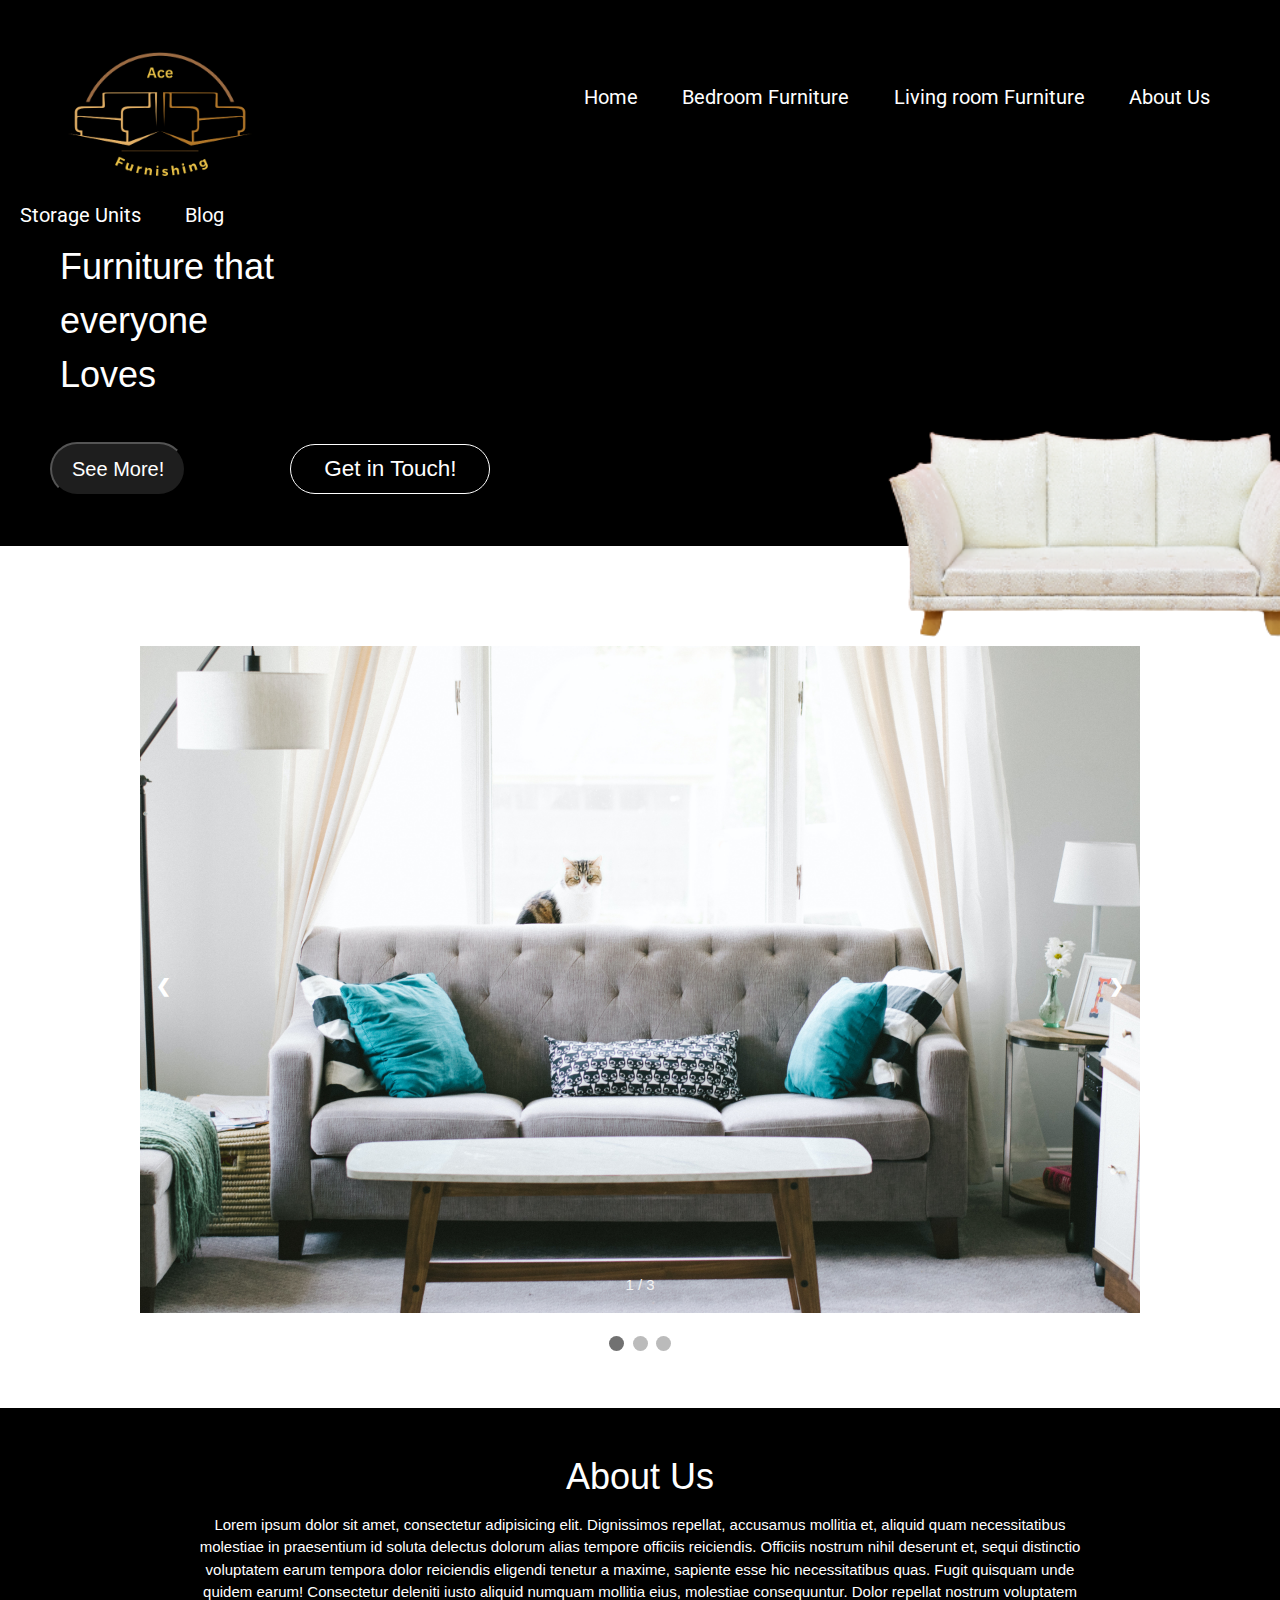
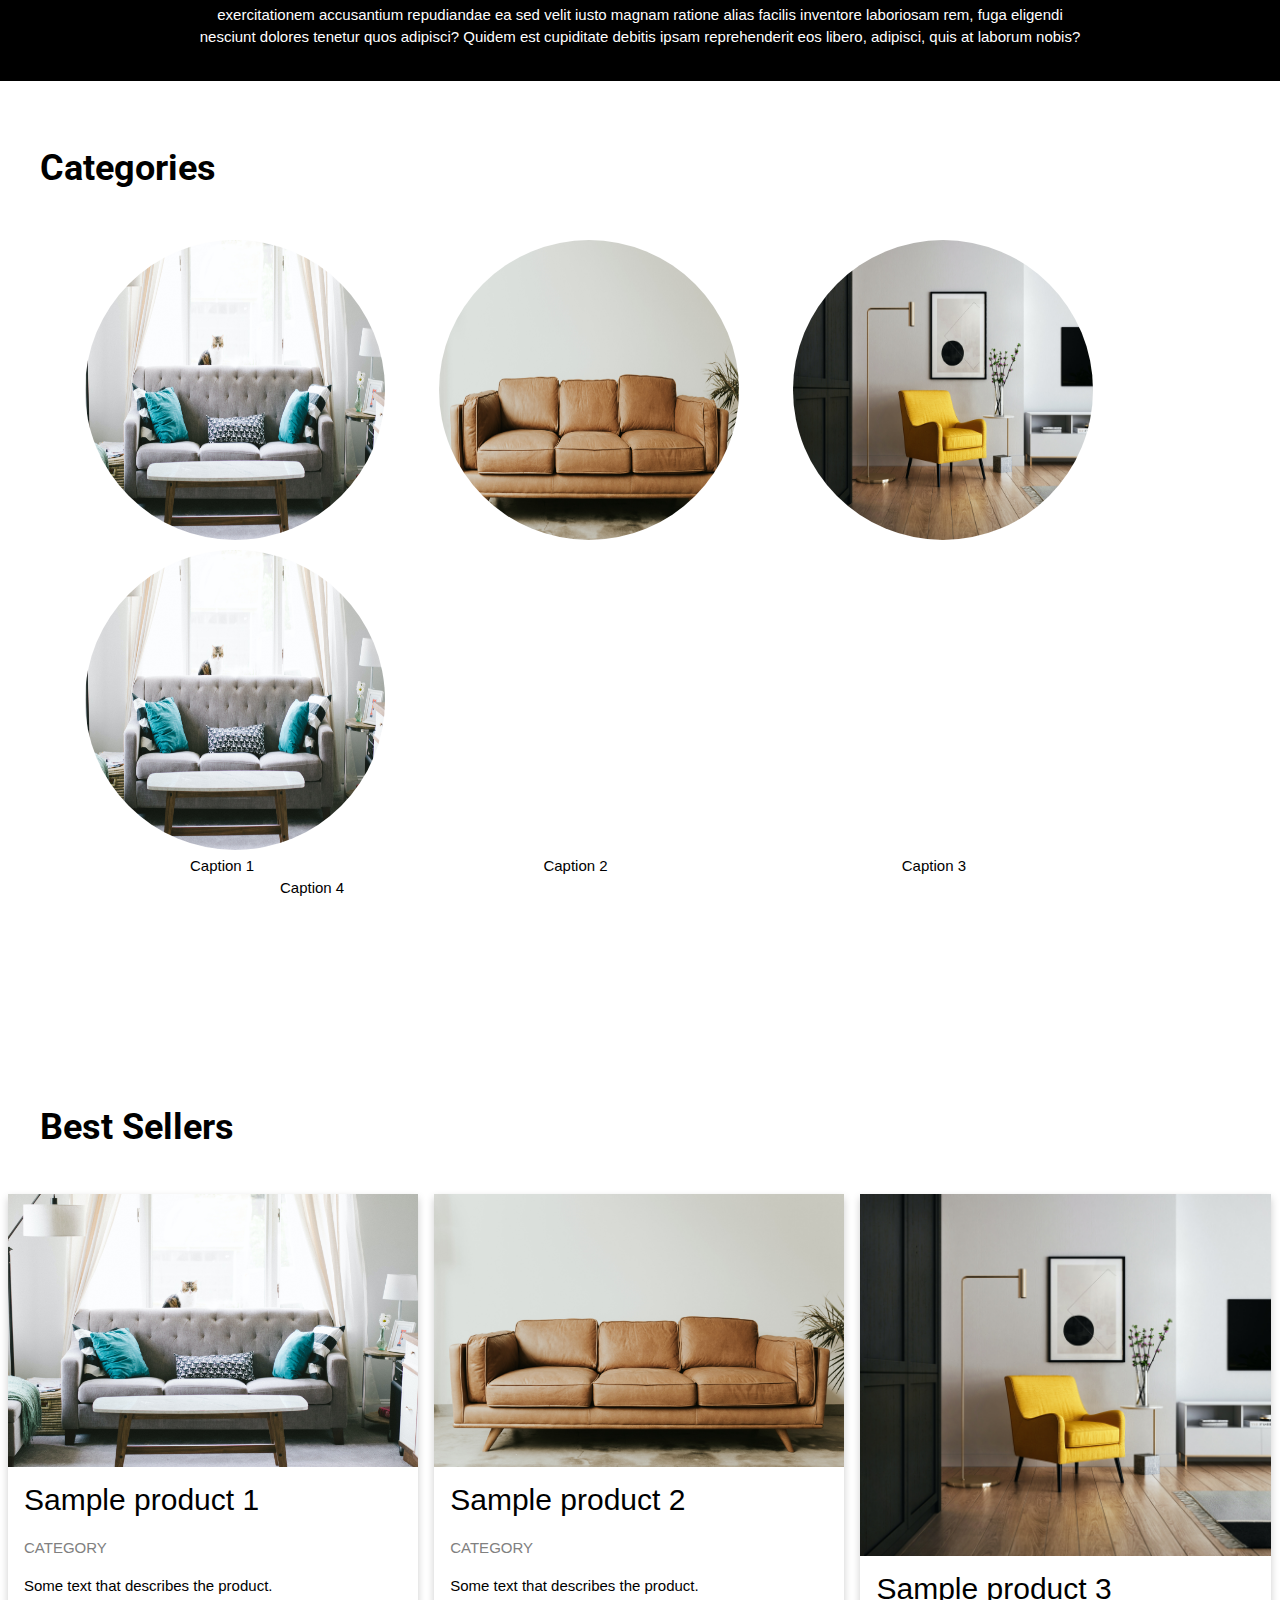
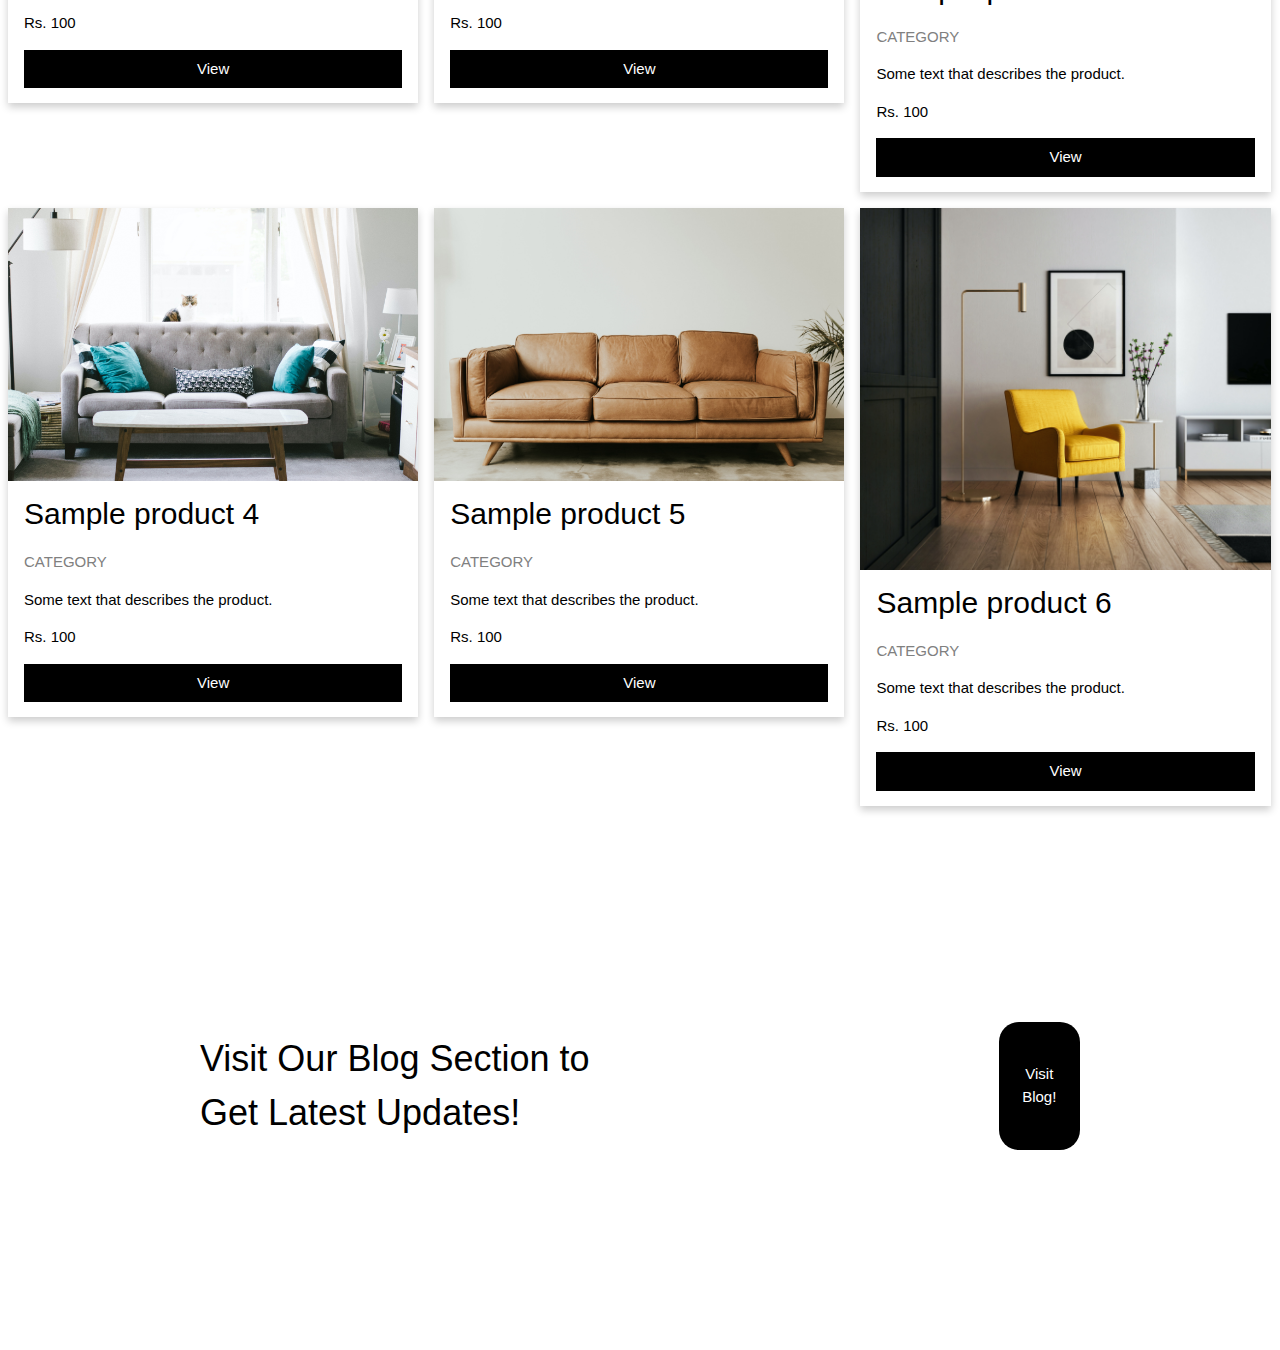
==== index.html @ b602edd5 "fc" ====
<!DOCTYPE html>
<html lang="en">

<head>
    <meta charset="UTF-8">
    <meta http-equiv="X-UA-Compatible" content="IE=edge">
    <meta name="viewport" content="width=device-width, initial-scale=1.0">
    <title>Ace Furnishings</title>
    <link rel="stylesheet" href="./CSS/w3.css">
    <link rel="stylesheet" href="./CSS/style.css">
</head>

<body>
    <!-- Header Section -->
    <div class="header">
        <img src="IMG/sofa2.png" alt="sofa" class="sofa" width="1000px">
        <div class="navigation">
            <span class="logo-container">
                <img src="IMG/logo.png" width="200px"></img>
            </span>
            <div class="navLinks" style="display: inline;">
                <span class="nav-link l1"><a href="index.html">Home</a></span>
                <span class="nav-link l2"><a href="PAGES/bedroom.html">Bedroom Furniture</a></span>
                <span class="nav-link l3"><a href="PAGES/livingRoom.html">Living room Furniture</a></span>
                <span class="nav-link l4"><a href="PAGES/aboutus.html">About Us</a></span>
                <span class="nav-link l5"><a href="PAGES/storageunits.html">Storage Units</a></span>
                <span class="nav-link l6"><a href="PAGES/blog.html">Blog</a></span>
            </div>
        </div>
        <h1 class="heading">Furniture that<br> everyone<br> Loves</h1>
        <button class="header-btn btn1">See More!</button>
        <button class="header-btn btn2">Get in Touch!</button>
    </div>


    <div class="slideshow-container">

        <div class="mySlides fade">
            <!-- <div class="numbertext">1 / 3</div> -->
            <img src="IMG/CAROUSEL/1.jpg" style="width:100%">
            <div class="text">1 / 3</div>
        </div>

        <div class="mySlides fade">
            <!-- <div class="numbertext">2 / 3</div> -->
            <img src="IMG/CAROUSEL/2.jpg" style="width:100%">
            <div class="text">2 / 3</div>
        </div>

        <div class="mySlides fade">
            <!-- <div class="numbertext">3 / 3</div> -->
            <img src="IMG/CAROUSEL/3.jpg" style="width:100%">
            <div class="text">3 / 3</div>
        </div>

        <a class="prev" onclick="plusSlides(-1)">❮</a>
        <a class="next" onclick="plusSlides(1)">❯</a>

    </div>
    <br>

    <div style="text-align:center">
        <span class="dot" onclick="currentSlide(1)"></span>
        <span class="dot" onclick="currentSlide(2)"></span>
        <span class="dot" onclick="currentSlide(3)"></span>
    </div>



    <!-- About -->
    <div class="aboutSection">
        <div id="about" class="w3-container w3-padding-32">
            <h1 class="w3-center">About Us</h1>
            <p class="aboutus">Lorem ipsum dolor sit amet, consectetur adipisicing elit. Dignissimos repellat, accusamus
                mollitia et,
                aliquid quam necessitatibus molestiae in praesentium id soluta delectus dolorum alias tempore officiis
                reiciendis. Officiis nostrum nihil deserunt et, sequi distinctio voluptatem earum tempora dolor
                reiciendis
                eligendi tenetur a maxime, sapiente esse hic necessitatibus quas. Fugit quisquam unde quidem earum!
                Consectetur deleniti iusto aliquid numquam mollitia eius, molestiae consequuntur. Dolor repellat nostrum
                voluptatem exercitationem accusantium repudiandae ea sed velit iusto magnam ratione alias facilis
                inventore
                laboriosam rem, fuga eligendi nesciunt dolores tenetur quos adipisci? Quidem est cupiditate debitis
                ipsam
                reprehenderit eos libero, adipisci, quis at laborum nobis?</p>
        </div>
    </div>


    <!-- Categories -->
    <div class="categories">
        <h1 class="CategoryHeading"><strong>Categories</strong></h1>
        <div class="category-images">
            <img class="category-img" src="IMG/CATEGORY/1.jpg" width="200px">
            <img class="category-img" src="IMG/CATEGORY/2.jpg" width="200px">
            <img class="category-img" src="IMG/CATEGORY/3.jpg" width="200px">
            <img class="category-img" src="IMG/CATEGORY/1.jpg" width="200px">
        </div>
        <span class="category-captions">
            <p class="category-caption cc1">Caption 1</p>
            <p class="category-caption cc2">Caption 2</p>
            <p class="category-caption cc3">Caption 3</p>
            <p class="category-caption cc4">Caption 4</p>
        </span>
    </div>



    <!-- BEST SELLERS -->
    <div class="bestSellers">
        <h1 class="bestSellersHeading"><strong>Best Sellers</strong></h1>
        <!-- Row 1 -->
        <div class="row">
            <div class="column">
                <div class="card">
                    <img src="/IMG/BESTSELLERS/1.jpg" alt="Jane" style="width:100%">
                    <div class="container">
                        <h2>Sample product 1</h2>
                        <p class="title">CATEGORY</p>
                        <p>Some text that describes the product.</p>
                        <p>Rs. 100</p>
                        <p><button class="button">View</button></p>
                    </div>
                </div>
            </div>

            <div class="column">
                <div class="card">
                    <img src="/IMG/BESTSELLERS/2.jpg" alt="Mike" style="width:100%">
                    <div class="container">
                        <h2>Sample product 2</h2>
                        <p class="title">CATEGORY</p>
                        <p>Some text that describes the product.</p>
                        <p>Rs. 100</p>
                        <p><button class="button">View</button></p>
                    </div>
                </div>
            </div>

            <div class="column">
                <div class="card">
                    <img src="/IMG/BESTSELLERS/3.jpg" alt="John" style="width:100%">
                    <div class="container">
                        <h2>Sample product 3</h2>
                        <p class="title">CATEGORY</p>
                        <p>Some text that describes the product.</p>
                        <p>Rs. 100</p>
                        <p><button class="button">View</button></p>
                    </div>
                </div>
            </div>
        </div>

        <!-- Row 2 -->
        <div class="row">
            <div class="column">
                <div class="card">
                    <img src="/IMG/BESTSELLERS/1.jpg" alt="Jane" style="width:100%">
                    <div class="container">
                        <h2>Sample product 4</h2>
                        <p class="title">CATEGORY</p>
                        <p>Some text that describes the product.</p>
                        <p>Rs. 100</p>
                        <p><button class="button">View</button></p>
                    </div>
                </div>
            </div>

            <div class="column">
                <div class="card">
                    <img src="/IMG/BESTSELLERS/2.jpg" alt="Mike" style="width:100%">
                    <div class="container">
                        <h2>Sample product 5</h2>
                        <p class="title">CATEGORY</p>
                        <p>Some text that describes the product.</p>
                        <p>Rs. 100</p>
                        <p><button class="button">View</button></p>
                    </div>
                </div>
            </div>

            <div class="column">
                <div class="card">
                    <img src="/IMG/BESTSELLERS/3.jpg" alt="John" style="width:100%">
                    <div class="container">
                        <h2>Sample product 6</h2>
                        <p class="title">CATEGORY</p>
                        <p>Some text that describes the product.</p>
                        <p>Rs. 100</p>
                        <p><button class="button">View</button></p>
                    </div>
                </div>
            </div>
        </div>
    </div>


    <!-- Blog Link -->
    <div class="blogLinkSection">
        <h1>Visit Our Blog Section to Get Latest Updates!</h1>
        <button class="visitBlogBtn">Visit Blog!</button>
    </div>



    <script src="app.js"></script>
</body>

</html>
---- CSS/style.css ----
@import url('https://fonts.googleapis.com/css2?family=Roboto:wght@300;500&display=swap');

.header {
    background-color: black;
}

.navigation {
    color: white;

}

a {
    text-decoration: none;
}

.nav-link {
    font-size: 20px;
    font-family: 'Roboto', sans-serif;
    margin: 20px;
    cursor: pointer;
}

.l1:hover,
.l2:hover,
.l3:hover,
.l4:hover,
.l5:hover,
.l6:hover {
    color: rgba(227, 252, 1, 0.8)
}

.navLinks {
    margin-left: 300px;
}

.logo-container {
    margin-left: 60px;
}

.heading {
    color: white;
    margin-left: 60px;
    width: 500px;
}

.header-btn {
    margin: 50px;
    margin-top: 30px;
}

.btn1 {
    border-radius: 50px;
    font-size: 20px;
    color: white;
    background-color: #1E1E1E;
    padding: 10px 20px;
}

.btn1:hover {
    border-radius: 50px;
    font-size: 20px;
    color: white;
    background-color: #a09c9c;
    padding: 10px 20px;
}

.btn2 {
    cursor: pointer;
    border: 1px solid white;
    border-radius: 50px;
    background-color: transparent;
    height: 50px;
    width: 200px;
    color: white;
    font-size: 1.5em;
    box-shadow: 0 6px 6px rgba(0, 0, 0, 0.6);
}

.btn2:hover {
    cursor: pointer;
    border: 1px solid black;
    border-radius: 50px;
    background-color: white;
    height: 50px;
    width: 200px;
    color: black;
    font-size: 1.5em;
    box-shadow: 0 6px 6px rgba(0, 0, 0, 0.6);
}

.sofa {
    position: absolute;
    left: 700px;
    bottom: 140px;
    width: 800px;
}


/* Slideshow */
* {
    box-sizing: border-box
}

body {
    font-family: Verdana, sans-serif;
    margin: 0
}

.mySlides {
    display: none
}

img {
    vertical-align: middle;
}

/* Slideshow container */
.slideshow-container {
    max-width: 1000px;
    position: relative;
    margin: auto;
    margin-top: 100px;
}

/* Next & previous buttons */
.prev,
.next {
    cursor: pointer;
    position: absolute;
    top: 50%;
    width: auto;
    padding: 16px;
    margin-top: -22px;
    color: white;
    font-weight: bold;
    font-size: 18px;
    transition: 0.6s ease;
    border-radius: 0 3px 3px 0;
    user-select: none;
}

/* Position the "next button" to the right */
.next {
    right: 0;
    border-radius: 3px 0 0 3px;
}

/* On hover, add a black background color with a little bit see-through */
.prev:hover,
.next:hover {
    background-color: rgba(0, 0, 0, 0.8);
}

/* Caption text */
.text {
    color: #f2f2f2;
    font-size: 15px;
    padding: 8px 12px;
    position: absolute;
    bottom: 8px;
    width: 100%;
    text-align: center;
}

/* Number text (1/3 etc) */
.numbertext {
    color: #f2f2f2;
    font-size: 12px;
    padding: 8px 12px;
    position: absolute;
    top: 0;
}

/* The dots/bullets/indicators */
.dot {
    cursor: pointer;
    height: 15px;
    width: 15px;
    margin: 0 2px;
    background-color: #bbb;
    border-radius: 50%;
    display: inline-block;
    transition: background-color 0.6s ease;
}

.active,
.dot:hover {
    background-color: #717171;
}

/* Fading animation */
.fade {
    animation-name: fade;
    animation-duration: 1.5s;
}

@keyframes fade {
    from {
        opacity: .4
    }

    to {
        opacity: 1
    }
}

/* On smaller screens, decrease text size */
@media only screen and (max-width: 300px) {

    .prev,
    .next,
    .text {
        font-size: 11px
    }
}

.aboutus {
    width: 900px;
    margin: 0 auto;
    text-align: center;
}

.aboutSection {
    margin-top: 50px;
    background-color: black;
    color: white;
}


/* Categories Sections */
.CategoryHeading {
    font-family: 'Roboto', sans-serif;
    font-weight: 500;
    color: black;
    margin: 40px;
    margin-top: 60px;
}

.category-images {
    margin: 0 auto;
    margin-left: 60px;
}

.category-img {
    border-radius: 50%;
    width: 300px;
    height: 300px;
    margin: 5px 25px;
}

.category-captions,
.category-caption {
    display: inline;
}

.category-caption {
    margin: 0 auto;
    margin-left: 190px;
}

.cc2 {
    margin-left: 285px;
}

.cc3 {
    margin-left: 290px;
}

.cc4 {
    margin-left: 280px;
}



/* BEST SELLERS */
.column {
    float: left;
    width: 33.3%;
    margin-bottom: 16px;
    padding: 0 8px;
}

.card {
    box-shadow: 0 4px 8px 0 rgba(0, 0, 0, 0.2);
}

.container {
    padding: 0 16px;
}

.container::after,
.row::after {
    content: "";
    clear: both;
    display: table;
}

.title {
    color: grey;
}

.button {
    border: none;
    outline: 0;
    display: inline-block;
    padding: 8px;
    color: white;
    background-color: #000;
    text-align: center;
    cursor: pointer;
    width: 100%;
}

.button:hover {
    background-color: #555;
}

.bestSellersHeading {
    font-family: 'Roboto', sans-serif;
    font-weight: 500;
    color: black;
    margin: 40px;
    margin-top: 60px;
}

.bestSellers {
    margin-top: 200px;
}


/* Blog Link Section */
.blogLinkSection {
    margin: 200px 200px;
    display: flex;
    flex-direction: row;
    color: black;
    gap: 350px;
}

.visitBlogBtn {
    background-color: black;
    color: white;
    padding: 0 20px;
    border-radius: 20px;
    border: none;
    cursor: pointer;
}

.visitBlogBtn:hover {
    background-color: #575757;
}
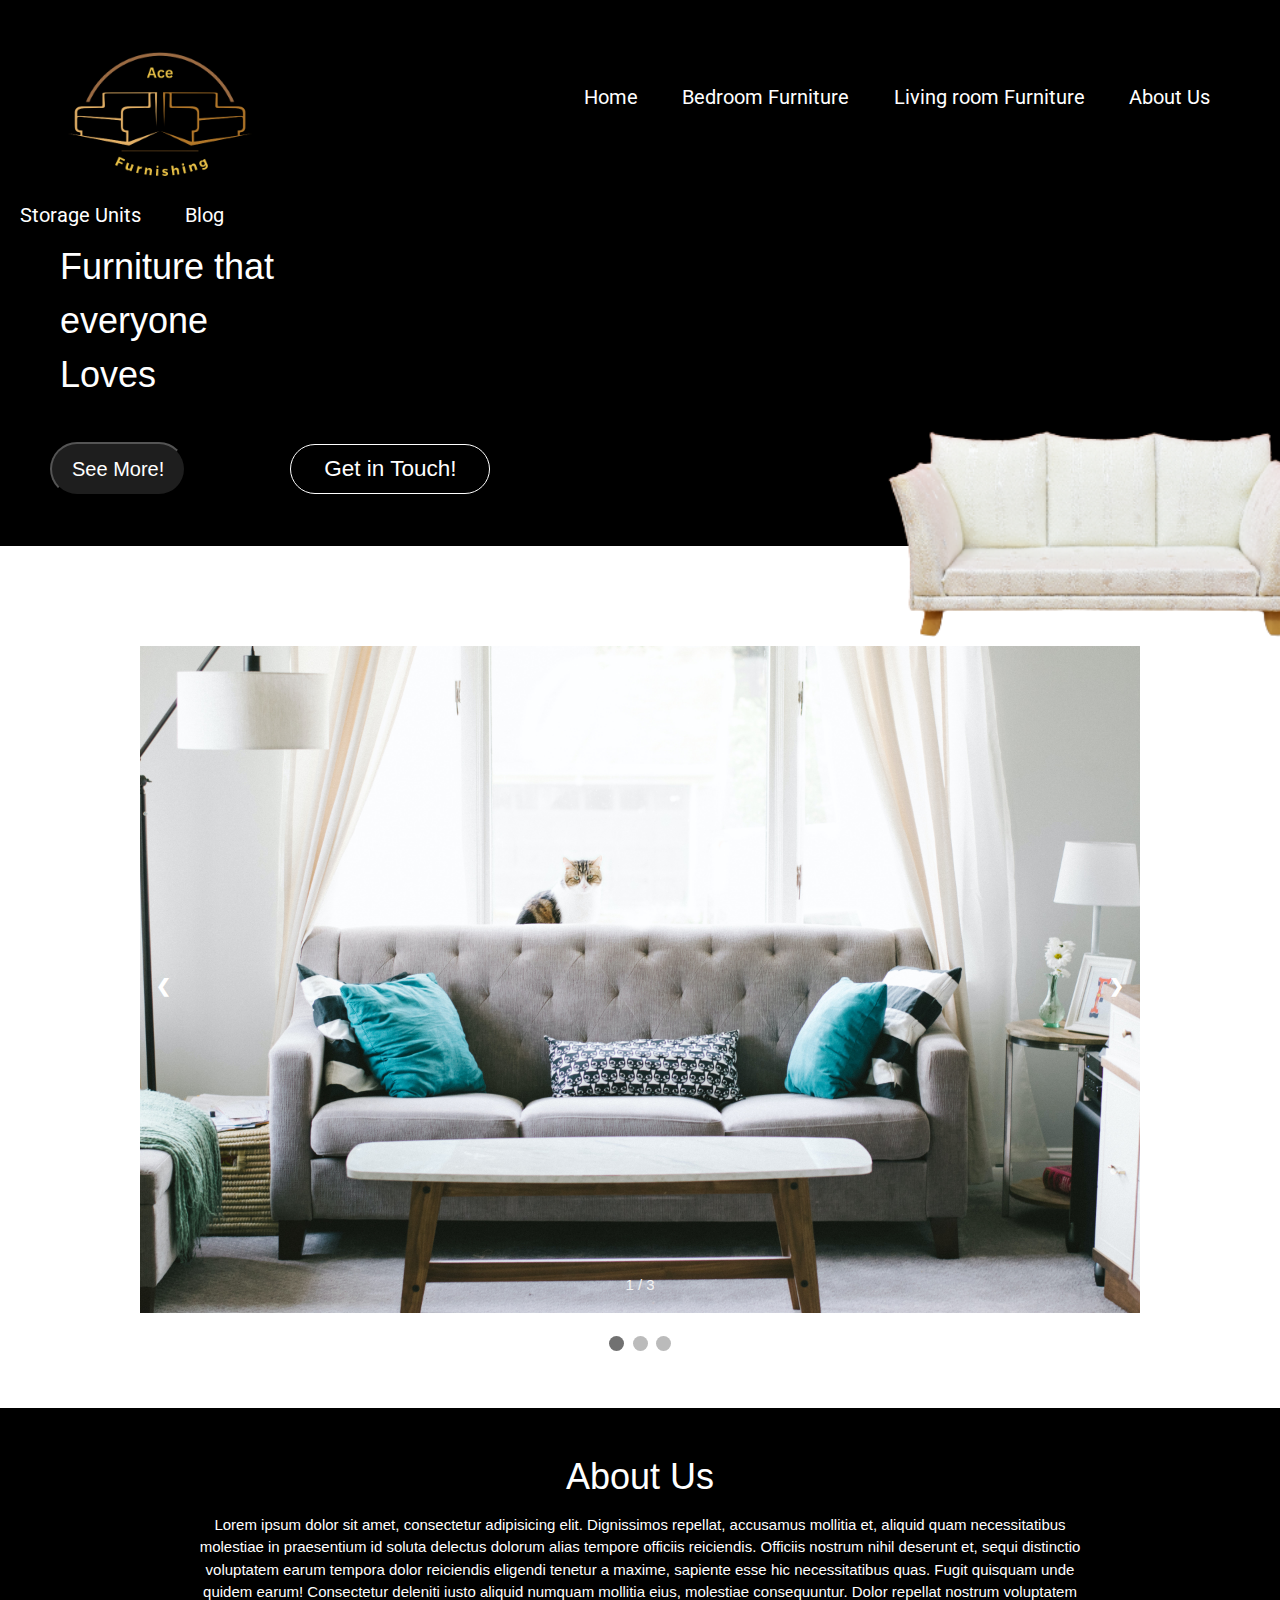
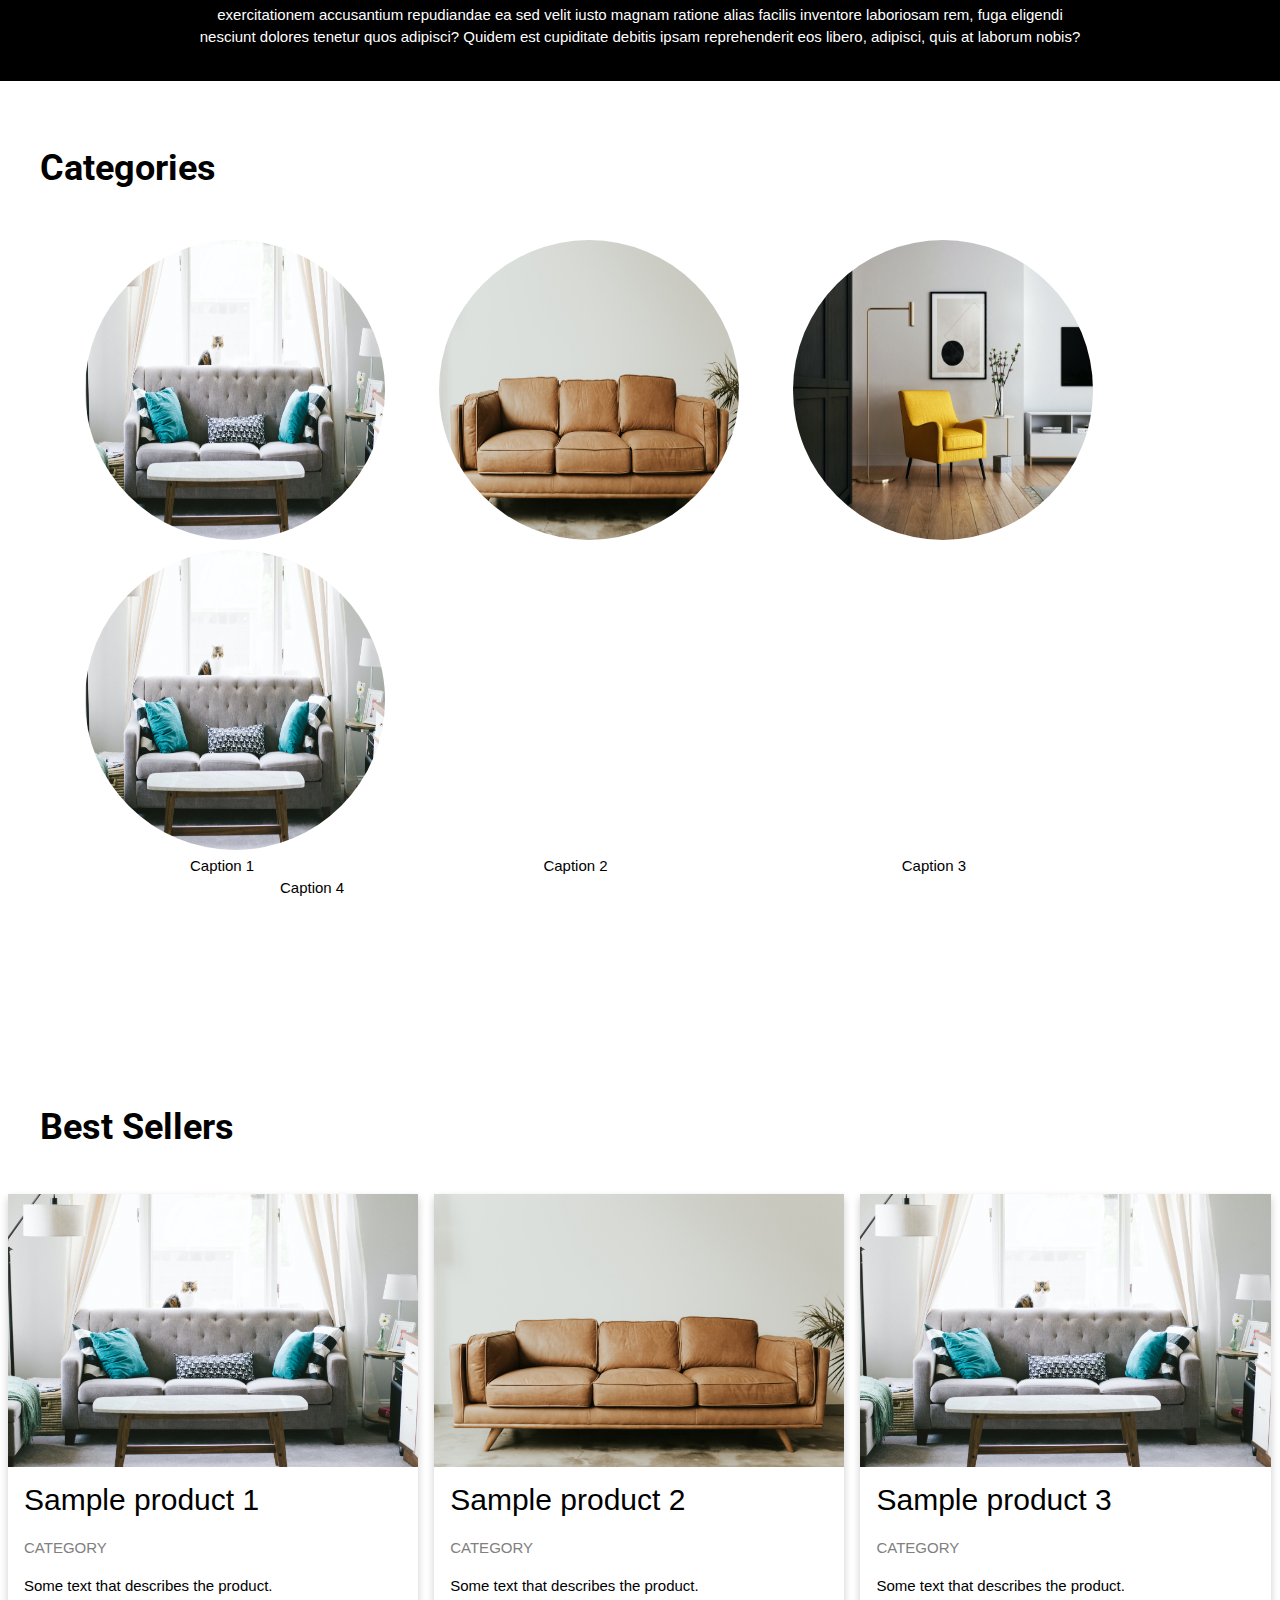
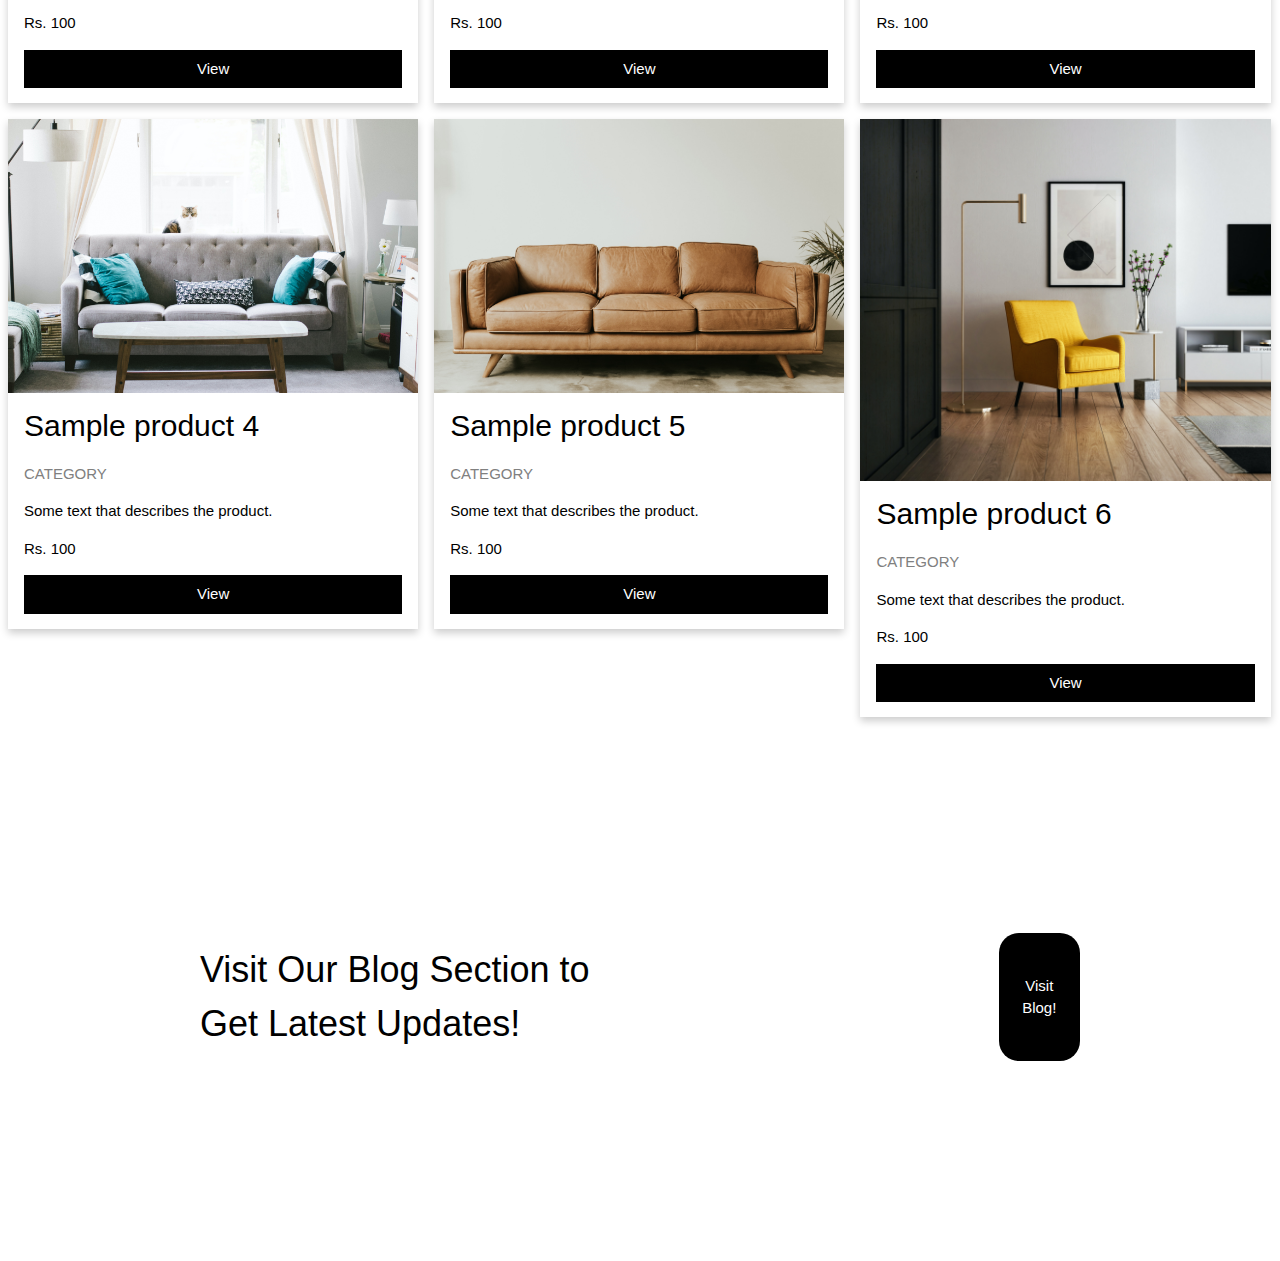
==== commit 4efe37fe: "made it look better" ====
--- a/index.html
+++ b/index.html
@@ -113,7 +113,7 @@
         <div class="row">
             <div class="column">
                 <div class="card">
-                    <img src="/IMG/BESTSELLERS/1.jpg" alt="Jane" style="width:100%">
+                    <img src="IMG/BESTSELLERS/1.jpg" alt="Jane" style="width:100%">
                     <div class="container">
                         <h2>Sample product 1</h2>
                         <p class="title">CATEGORY</p>
@@ -126,7 +126,7 @@
 
             <div class="column">
                 <div class="card">
-                    <img src="/IMG/BESTSELLERS/2.jpg" alt="Mike" style="width:100%">
+                    <img src="IMG/BESTSELLERS/2.jpg" alt="Mike" style="width:100%">
                     <div class="container">
                         <h2>Sample product 2</h2>
                         <p class="title">CATEGORY</p>
@@ -139,7 +139,7 @@
 
             <div class="column">
                 <div class="card">
-                    <img src="/IMG/BESTSELLERS/3.jpg" alt="John" style="width:100%">
+                    <img src="IMG/BESTSELLERS/1.jpg" alt="John" style="width:100%">
                     <div class="container">
                         <h2>Sample product 3</h2>
                         <p class="title">CATEGORY</p>
@@ -155,7 +155,7 @@
         <div class="row">
             <div class="column">
                 <div class="card">
-                    <img src="/IMG/BESTSELLERS/1.jpg" alt="Jane" style="width:100%">
+                    <img src="IMG/BESTSELLERS/1.jpg" alt="Jane" style="width:100%">
                     <div class="container">
                         <h2>Sample product 4</h2>
                         <p class="title">CATEGORY</p>
@@ -168,7 +168,7 @@
 
             <div class="column">
                 <div class="card">
-                    <img src="/IMG/BESTSELLERS/2.jpg" alt="Mike" style="width:100%">
+                    <img src="IMG/BESTSELLERS/2.jpg" alt="Mike" style="width:100%">
                     <div class="container">
                         <h2>Sample product 5</h2>
                         <p class="title">CATEGORY</p>
@@ -181,7 +181,7 @@
 
             <div class="column">
                 <div class="card">
-                    <img src="/IMG/BESTSELLERS/3.jpg" alt="John" style="width:100%">
+                    <img src="IMG/BESTSELLERS/3.jpg" alt="John" style="width:100%">
                     <div class="container">
                         <h2>Sample product 6</h2>
                         <p class="title">CATEGORY</p>
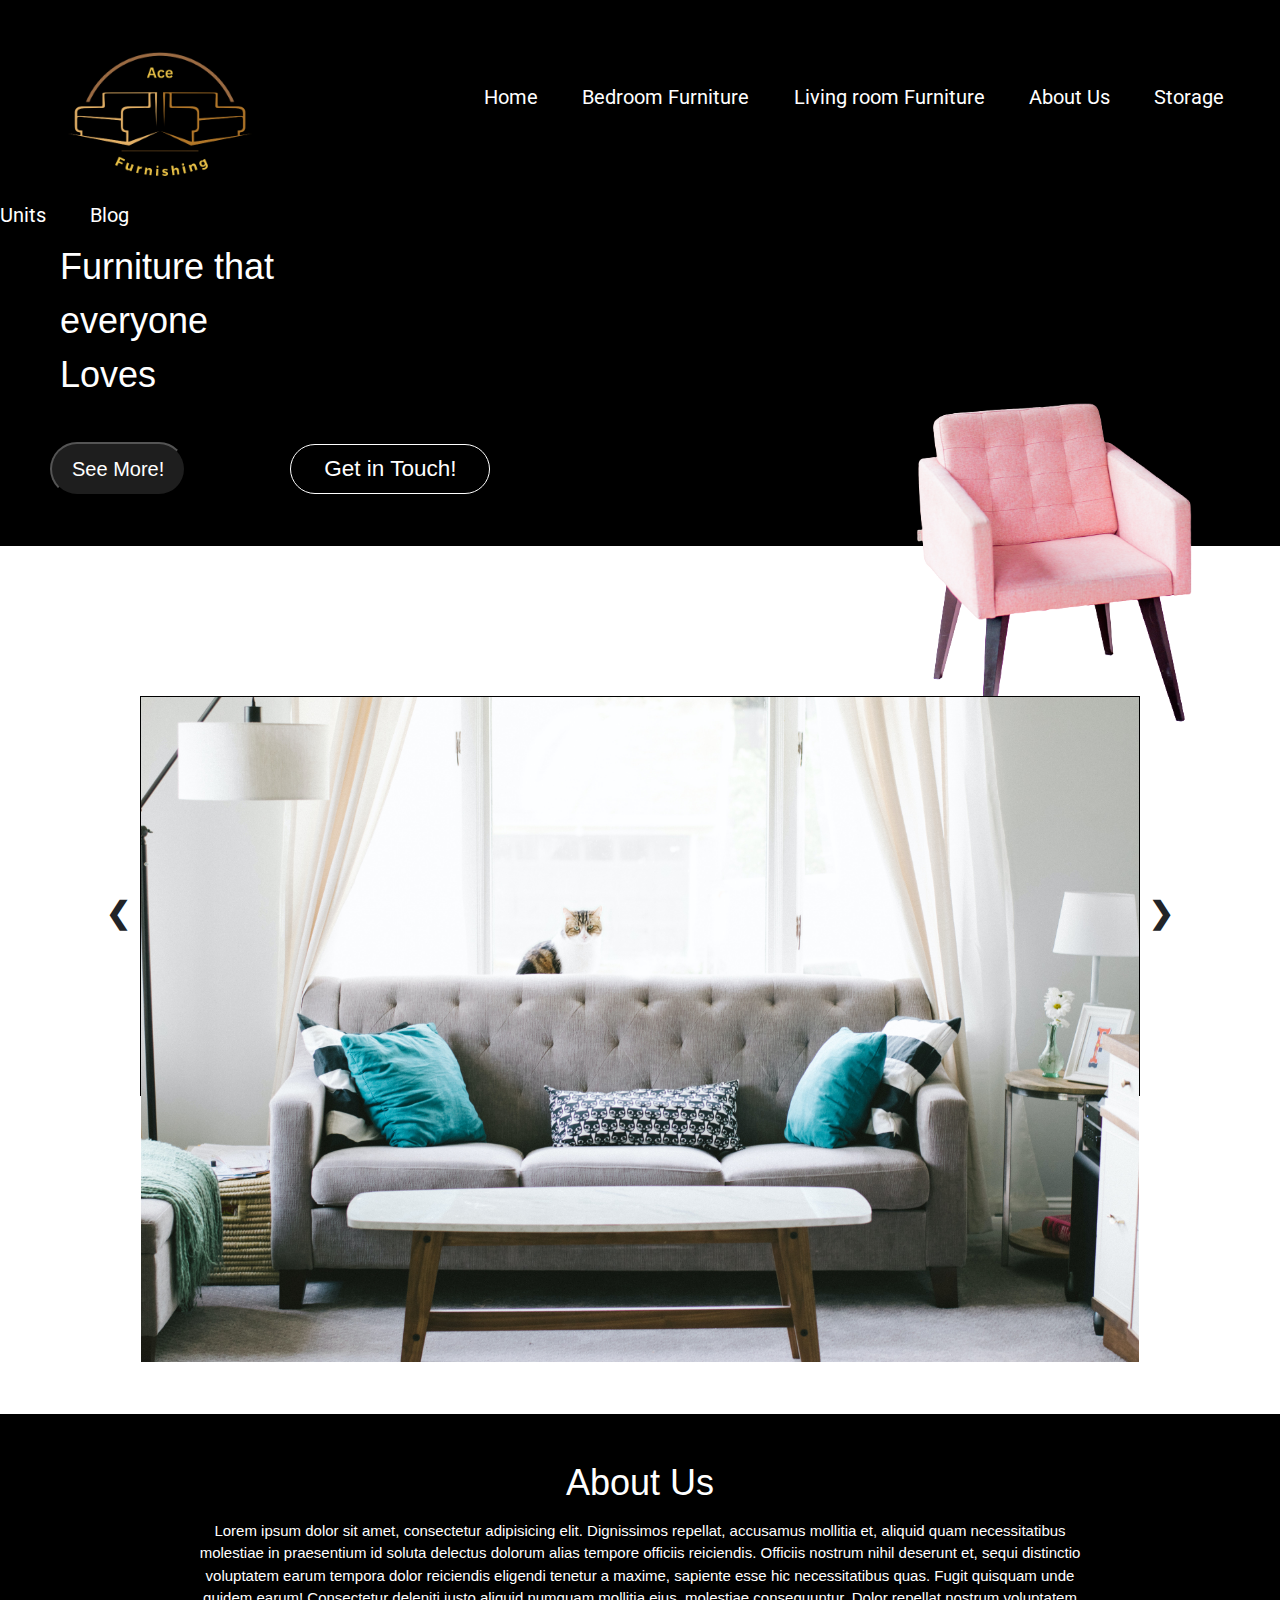
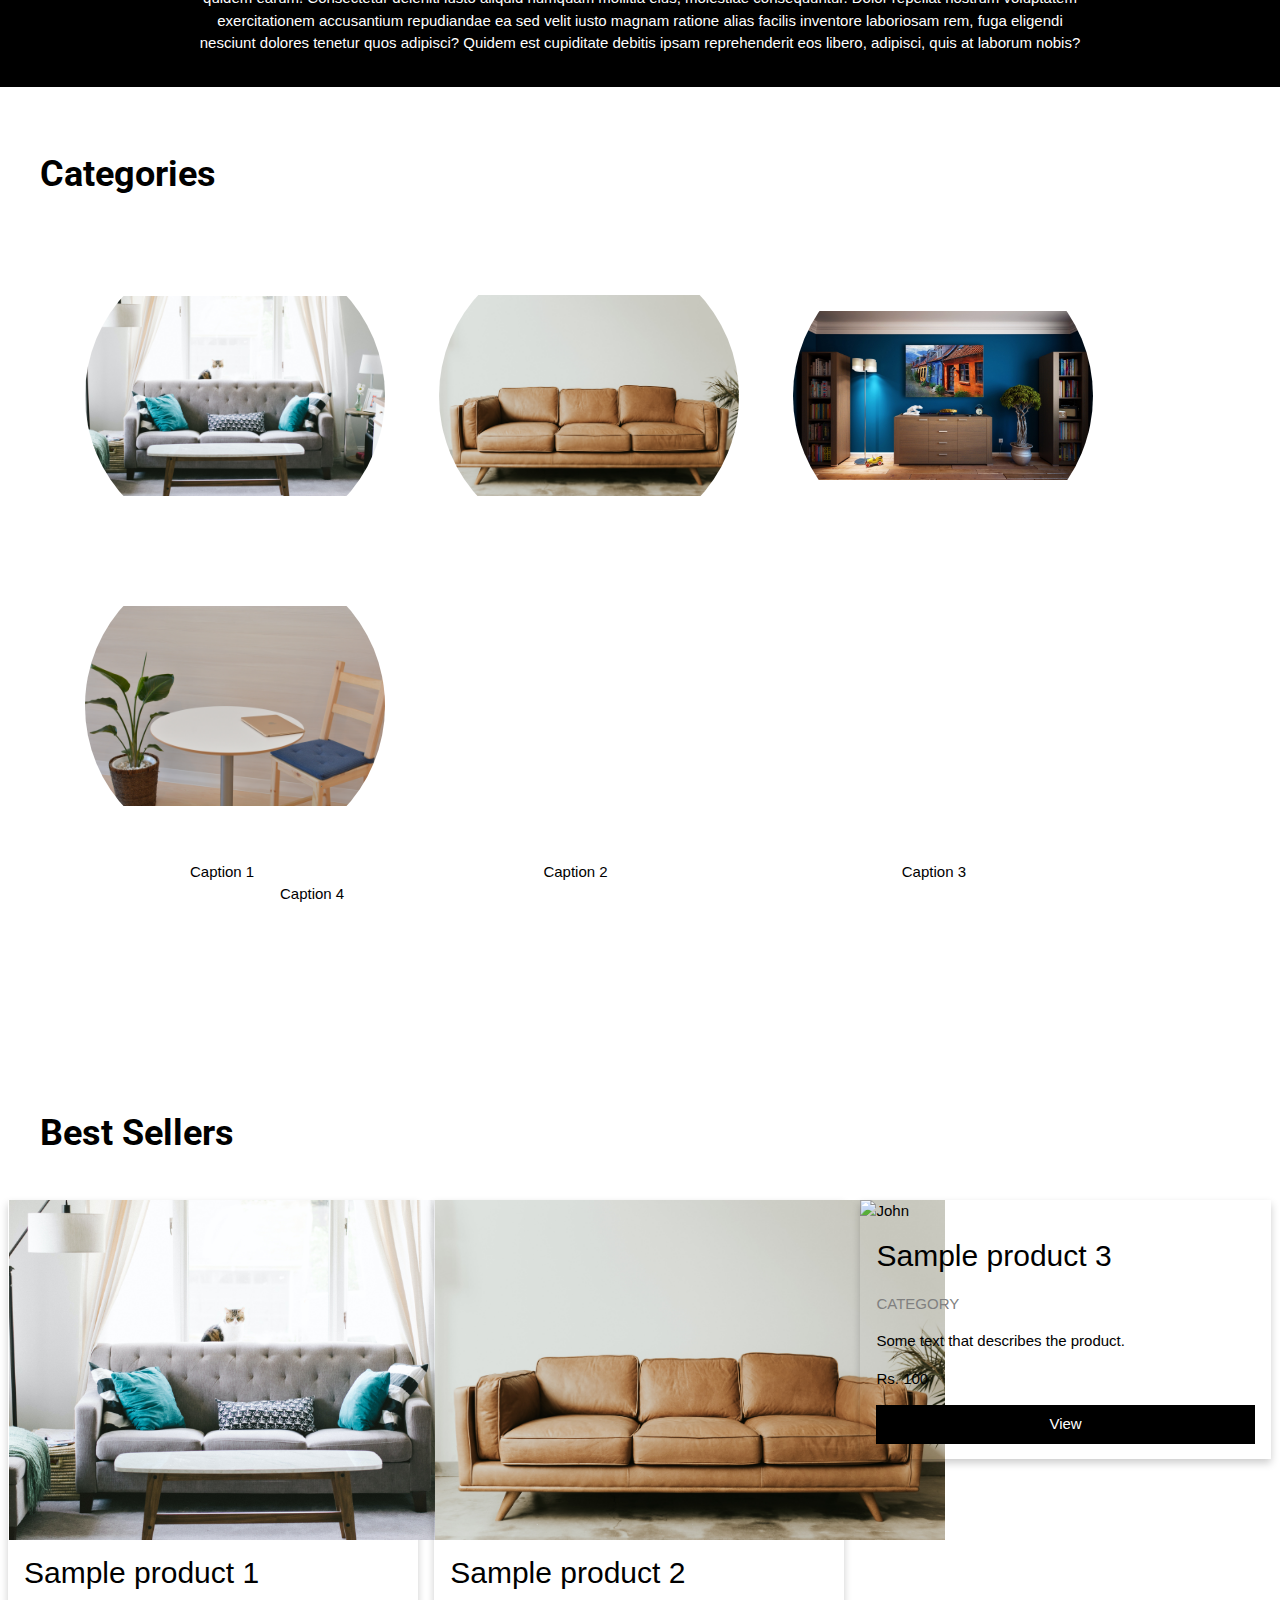
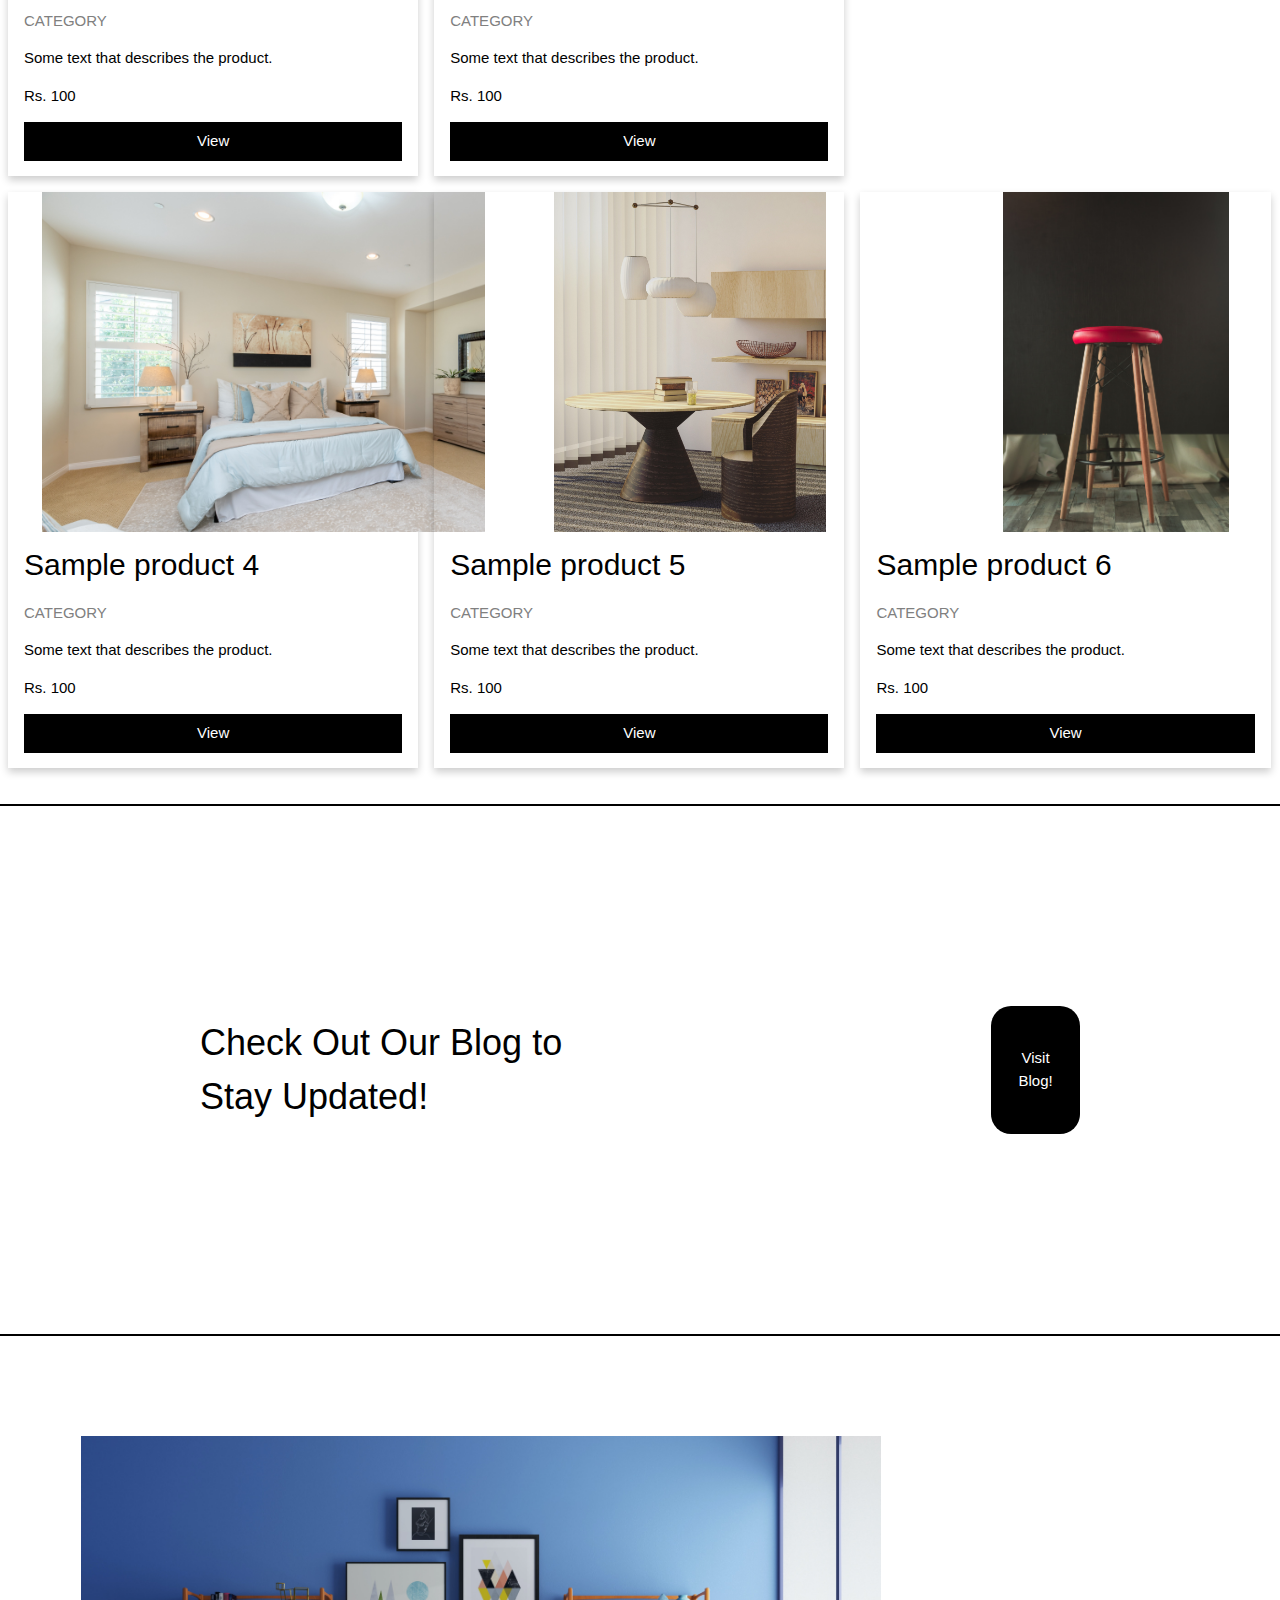
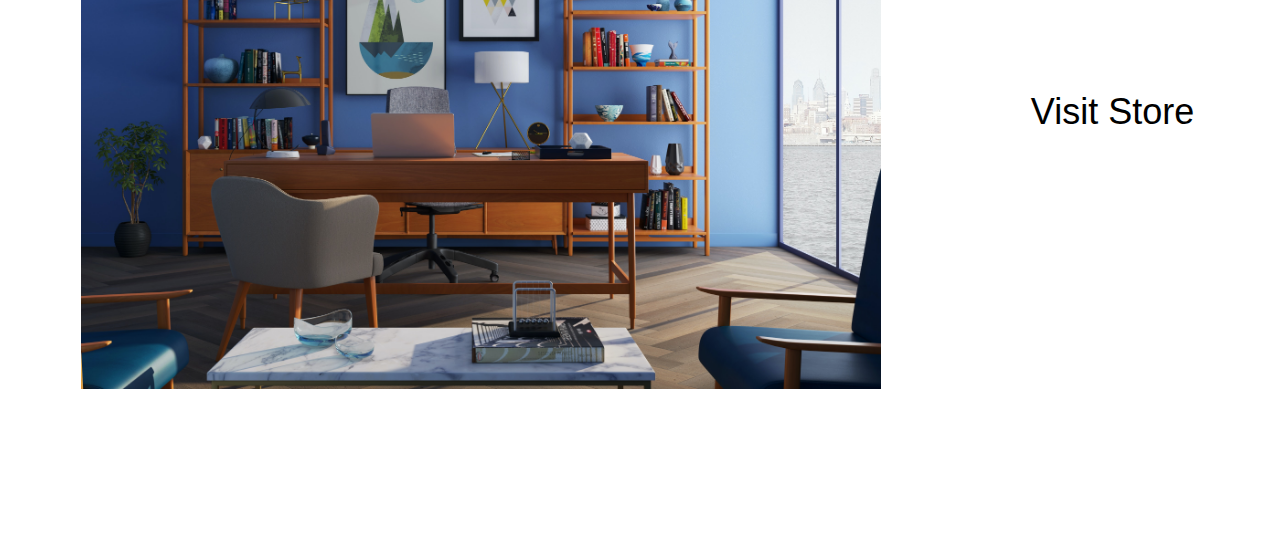
==== commit 4104f43e: "version 2" ====
--- a/index.html
+++ b/index.html
@@ -8,12 +8,32 @@
     <title>Ace Furnishings</title>
     <link rel="stylesheet" href="./CSS/w3.css">
     <link rel="stylesheet" href="./CSS/style.css">
+    <link rel="stylesheet" href="https://cdnjs.cloudflare.com/ajax/libs/font-awesome/4.7.0/css/font-awesome.min.css">
 </head>
 
 <body>
     <!-- Header Section -->
     <div class="header">
-        <img src="IMG/sofa2.png" alt="sofa" class="sofa" width="1000px">
+        <img src="IMG/sofa.png" alt="sofa" id="sofa" class="sofa" width="300px">
+        <div class="mobileNavigation">
+
+            <div class="dropdown">
+                <button class="dropbtn" id="dropBtn1"><i class="fa fa-bars"></i></button>
+                <button class="closebtn" id="closeBtn1"><i class="fa fa-close"></i></button>
+                <div class="dropdown-content" id="dropdownContent">
+
+
+                    <span class="nav-link l1"><a href="index.html">Home</a></span>
+                    <span class="nav-link l2"><a href="PAGES/bedroom.html">Bedroom Furniture</a></span>
+                    <span class="nav-link l3"><a href="PAGES/livingRoom.html">Living room Furniture</a></span>
+                    <span class="nav-link l4"><a href="PAGES/aboutus.html">About Us</a></span>
+                    <span class="nav-link l5"><a href="PAGES/storageunits.html">Storage Units</a></span>
+                    <span class="nav-link l6"><a href="PAGES/blog.html">Blog</a></span>
+
+
+                </div>
+            </div>
+        </div>
         <div class="navigation">
             <span class="logo-container">
                 <img src="IMG/logo.png" width="200px"></img>
@@ -33,30 +53,30 @@
     </div>
 
 
-    <div class="slideshow-container">
-
+
+
+
+    <div class="slideshow-container" id="slideshow-container">
         <div class="mySlides fade">
-            <!-- <div class="numbertext">1 / 3</div> -->
-            <img src="IMG/CAROUSEL/1.jpg" style="width:100%">
-            <div class="text">1 / 3</div>
-        </div>
-
+            <img src='IMG/CAROUSEL/1.jpg' style='height: 665px;' alt="sally lightfoot crab" />
+            <!-- <div class="text">Sally Lightfoot Crab</div> -->
+        </div>
         <div class="mySlides fade">
-            <!-- <div class="numbertext">2 / 3</div> -->
-            <img src="IMG/CAROUSEL/2.jpg" style="width:100%">
-            <div class="text">2 / 3</div>
-        </div>
-
+            <img src='IMG/CAROUSEL/2.jpg' style='height: 665px;' alt="fighting nazca boobies" />
+            <!-- <div class="text">A scuffle between two Nazca Boobies</div> -->
+        </div>
         <div class="mySlides fade">
-            <!-- <div class="numbertext">3 / 3</div> -->
-            <img src="IMG/CAROUSEL/3.jpg" style="width:100%">
-            <div class="text">3 / 3</div>
-        </div>
-
-        <a class="prev" onclick="plusSlides(-1)">❮</a>
-        <a class="next" onclick="plusSlides(1)">❯</a>
-
-    </div>
+            <img src='IMG/CAROUSEL/1.jpg' style='height: 665px;' alt="otovalo waterfall" />
+            <!-- <div class="text">A waterfall discovered on a hike in Otovalo</div> -->
+        </div>
+        <a class="prev" onclick='plusSlides(-1)'>&#10094;</a>
+        <a class="next" onclick='plusSlides(1)'>&#10095;</a>
+    </div>
+    <br />
+
+
+
+
     <br>
 
     <div style="text-align:center">
@@ -94,7 +114,7 @@
             <img class="category-img" src="IMG/CATEGORY/1.jpg" width="200px">
             <img class="category-img" src="IMG/CATEGORY/2.jpg" width="200px">
             <img class="category-img" src="IMG/CATEGORY/3.jpg" width="200px">
-            <img class="category-img" src="IMG/CATEGORY/1.jpg" width="200px">
+            <img class="category-img" src="IMG/CATEGORY/4.jpg" width="200px">
         </div>
         <span class="category-captions">
             <p class="category-caption cc1">Caption 1</p>
@@ -113,7 +133,7 @@
         <div class="row">
             <div class="column">
                 <div class="card">
-                    <img src="IMG/BESTSELLERS/1.jpg" alt="Jane" style="width:100%">
+                    <img src="IMG/BESTSELLERS/1.jpg" alt="Jane" style="width:511px">
                     <div class="container">
                         <h2>Sample product 1</h2>
                         <p class="title">CATEGORY</p>
@@ -126,7 +146,7 @@
 
             <div class="column">
                 <div class="card">
-                    <img src="IMG/BESTSELLERS/2.jpg" alt="Mike" style="width:100%">
+                    <img src="IMG/BESTSELLERS/2.jpg" alt="Mike" style="width:511px">
                     <div class="container">
                         <h2>Sample product 2</h2>
                         <p class="title">CATEGORY</p>
@@ -139,7 +159,7 @@
 
             <div class="column">
                 <div class="card">
-                    <img src="IMG/BESTSELLERS/1.jpg" alt="John" style="width:100%">
+                    <img src="IMG/BESTSELLERS/4.jpg" alt="John" style="width:511px">
                     <div class="container">
                         <h2>Sample product 3</h2>
                         <p class="title">CATEGORY</p>
@@ -155,7 +175,7 @@
         <div class="row">
             <div class="column">
                 <div class="card">
-                    <img src="IMG/BESTSELLERS/1.jpg" alt="Jane" style="width:100%">
+                    <img src="IMG/BESTSELLERS/5.jpg" alt="Jane" style="width:511px">
                     <div class="container">
                         <h2>Sample product 4</h2>
                         <p class="title">CATEGORY</p>
@@ -168,7 +188,7 @@
 
             <div class="column">
                 <div class="card">
-                    <img src="IMG/BESTSELLERS/2.jpg" alt="Mike" style="width:100%">
+                    <img src="IMG/BESTSELLERS/6.jpg" alt="Mike" style="width:511px">
                     <div class="container">
                         <h2>Sample product 5</h2>
                         <p class="title">CATEGORY</p>
@@ -181,7 +201,8 @@
 
             <div class="column">
                 <div class="card">
-                    <img src="IMG/BESTSELLERS/3.jpg" alt="John" style="width:100%">
+                    <img src="IMG/BESTSELLERS/3.jpg" alt="John"
+                        style="width:511px; height: 340px; object-fit: scale-down;">
                     <div class="container">
                         <h2>Sample product 6</h2>
                         <p class="title">CATEGORY</p>
@@ -194,16 +215,32 @@
         </div>
     </div>
 
+
+    <hr style="height: 60x; border: 1px solid black;">
 
     <!-- Blog Link -->
     <div class="blogLinkSection">
-        <h1>Visit Our Blog Section to Get Latest Updates!</h1>
+        <h1>Check Out Our Blog to Stay Updated!</h1>
         <button class="visitBlogBtn">Visit Blog!</button>
     </div>
 
+    <hr style="height: 60x; border: 1px solid black;">
+
+    <!-- Store Section -->
+    <div class="storeSection">
+        <img src="IMG/store.jpg" alt="store" width="800px">
+        <h1 class="storeHeading"><a href="index.html">Visit Store</a></h1>
+
+    </div>
+
+
 
 
     <script src="app.js"></script>
+    <script src="responsive.js"></script>
+
 </body>
 
-</html>+</html>
+
+<!-- file:///C:/Users/arjun/OneDrive/Desktop/acefurnishing/website/acefurnishings/index.html -->--- a/CSS/style.css
+++ b/CSS/style.css
@@ -30,7 +30,7 @@
 }
 
 .navLinks {
-    margin-left: 300px;
+    margin-left: 200px;
 }
 
 .logo-container {
@@ -90,9 +90,8 @@
 
 .sofa {
     position: absolute;
-    left: 700px;
+    left: 900px;
     bottom: 140px;
-    width: 800px;
 }
 
 
@@ -107,112 +106,14 @@
 }
 
 .mySlides {
-    display: none
+    display: none;
+    object-fit: contain;
 }
 
 img {
     vertical-align: middle;
 }
 
-/* Slideshow container */
-.slideshow-container {
-    max-width: 1000px;
-    position: relative;
-    margin: auto;
-    margin-top: 100px;
-}
-
-/* Next & previous buttons */
-.prev,
-.next {
-    cursor: pointer;
-    position: absolute;
-    top: 50%;
-    width: auto;
-    padding: 16px;
-    margin-top: -22px;
-    color: white;
-    font-weight: bold;
-    font-size: 18px;
-    transition: 0.6s ease;
-    border-radius: 0 3px 3px 0;
-    user-select: none;
-}
-
-/* Position the "next button" to the right */
-.next {
-    right: 0;
-    border-radius: 3px 0 0 3px;
-}
-
-/* On hover, add a black background color with a little bit see-through */
-.prev:hover,
-.next:hover {
-    background-color: rgba(0, 0, 0, 0.8);
-}
-
-/* Caption text */
-.text {
-    color: #f2f2f2;
-    font-size: 15px;
-    padding: 8px 12px;
-    position: absolute;
-    bottom: 8px;
-    width: 100%;
-    text-align: center;
-}
-
-/* Number text (1/3 etc) */
-.numbertext {
-    color: #f2f2f2;
-    font-size: 12px;
-    padding: 8px 12px;
-    position: absolute;
-    top: 0;
-}
-
-/* The dots/bullets/indicators */
-.dot {
-    cursor: pointer;
-    height: 15px;
-    width: 15px;
-    margin: 0 2px;
-    background-color: #bbb;
-    border-radius: 50%;
-    display: inline-block;
-    transition: background-color 0.6s ease;
-}
-
-.active,
-.dot:hover {
-    background-color: #717171;
-}
-
-/* Fading animation */
-.fade {
-    animation-name: fade;
-    animation-duration: 1.5s;
-}
-
-@keyframes fade {
-    from {
-        opacity: .4
-    }
-
-    to {
-        opacity: 1
-    }
-}
-
-/* On smaller screens, decrease text size */
-@media only screen and (max-width: 300px) {
-
-    .prev,
-    .next,
-    .text {
-        font-size: 11px
-    }
-}
 
 .aboutus {
     width: 900px;
@@ -246,6 +147,7 @@
     width: 300px;
     height: 300px;
     margin: 5px 25px;
+    object-fit: contain;
 }
 
 .category-captions,
@@ -348,4 +250,228 @@
 
 .visitBlogBtn:hover {
     background-color: #575757;
+}
+
+.bestSellers img {
+    width: 511px;
+    height: 340px;
+    object-fit: scale-down;
+}
+
+/* Store Section */
+.storeSection {
+    display: flex;
+    flex-direction: row;
+    justify-content: center;
+    align-items: center;
+    flex-wrap: nowrap;
+    align-content: center;
+    margin-bottom: 150px;
+    margin-top: 100px;
+}
+
+.storeHeading {
+    margin: 5px;
+    margin-left: 150px;
+    cursor: pointer;
+}
+
+.storeHeading:hover {
+    color: gray
+}
+
+
+
+
+
+
+
+
+
+
+
+.slideshow-container {
+    max-width: 1000px;
+    position: relative;
+    margin: auto;
+    margin-bottom: 200px;
+    margin-top: 150px;
+}
+
+.mySlides {
+    display: none;
+    height: 400px;
+    border: solid 1px black;
+
+}
+
+.prev,
+.next {
+    cursor: pointer;
+    position: absolute;
+    top: 50%;
+    width: auto;
+    margin-top: -22px;
+    padding: 16px;
+    color: #222428;
+    font-weight: bold;
+    font-size: 30px;
+    transition: .6s ease;
+    border-radius: 0 3px 3px 0
+}
+
+.next {
+    right: -50px;
+    border-radius: 3px 3px 3px 3px
+}
+
+.prev {
+    left: -50px;
+    border-radius: 3px 3px 3px 3px
+}
+
+.prev:hover,
+.next:hover {
+    color: #f2f2f2;
+    background-color: rgba(0, 0, 0, 0.8)
+}
+
+.text {
+    color: #f2f2f2;
+    font-size: 15px;
+    padding-top: 12px;
+    padding-bottom: 12px;
+    position: absolute;
+    bottom: 0;
+    width: 100%;
+    text-align: center;
+    background-color: #222428
+}
+
+.numbertext {
+    color: #f2f2f2;
+    font-size: 12px;
+    padding: 8px 12px;
+    position: absolute;
+    top: 0
+}
+
+.dot {
+    cursor: pointer;
+    height: 15px;
+    width: 15px;
+    margin: 0 2px;
+    background-color: #bbb;
+    border-radius: 50%;
+    display: inline-block;
+    transition: background-color .6s ease
+}
+
+.active,
+.dot:hover {
+    background-color: #717171
+}
+
+.btn {
+    background-color: black;
+    border: none;
+    color: white;
+    padding: 12px 16px;
+    font-size: 16px;
+    cursor: pointer;
+}
+
+
+.mobileNavigation {
+    display: none;
+}
+
+/* MEDIA QUERIES */
+@media (max-width: 1200px) {
+    .mobileNavigation {
+        display: block;
+    }
+
+    .navigation {
+        display: none;
+    }
+
+
+    h1.heading {
+        padding: 10px;
+    }
+
+    .dropbtn {
+        background-color: black;
+        color: white;
+        padding: 16px;
+        font-size: 16px;
+        border: none;
+        cursor: pointer;
+    }
+
+    .closebtn {
+        background-color: black;
+        color: white;
+        padding: 16px;
+        font-size: 16px;
+        border: none;
+        cursor: pointer;
+        left: 90vw;
+        position: relative;
+        display: none;
+    }
+
+    /* The container <div> - needed to position the dropdown content */
+    .dropdown {
+        position: relative;
+        display: inline-block;
+    }
+
+    /* Dropdown Content (Hidden by Default) */
+    .dropdown-content {
+        display: none;
+        position: absolute;
+        background-color: #f9f9f9;
+        min-width: 160px;
+        box-shadow: 0px 8px 16px 0px rgba(0, 0, 0, 0.2);
+        z-index: 1;
+    }
+
+    /* Links inside the dropdown */
+    .dropdown-content a {
+        color: black;
+        padding: 12px 16px;
+        text-decoration: none;
+        display: block;
+    }
+
+    /* Change color of dropdown links on hover */
+    .dropdown-content a:hover {
+        background-color: #f1f1f1
+    }
+
+    /* Show the dropdown menu on hover */
+    .dropdown:hover .dropdown-content {
+        display: block;
+    }
+
+    /* Change the background color of the dropdown button when the dropdown content is shown */
+    .dropdown:hover .dropbtn {
+        background-color: black;
+    }
+
+    .dropdown-content,
+    .nav-link {
+        width: 100vw
+    }
+
+    #sofa {
+        display: none;
+    }
+
+    #slideshow-container {
+        display: none;
+    }
+
 }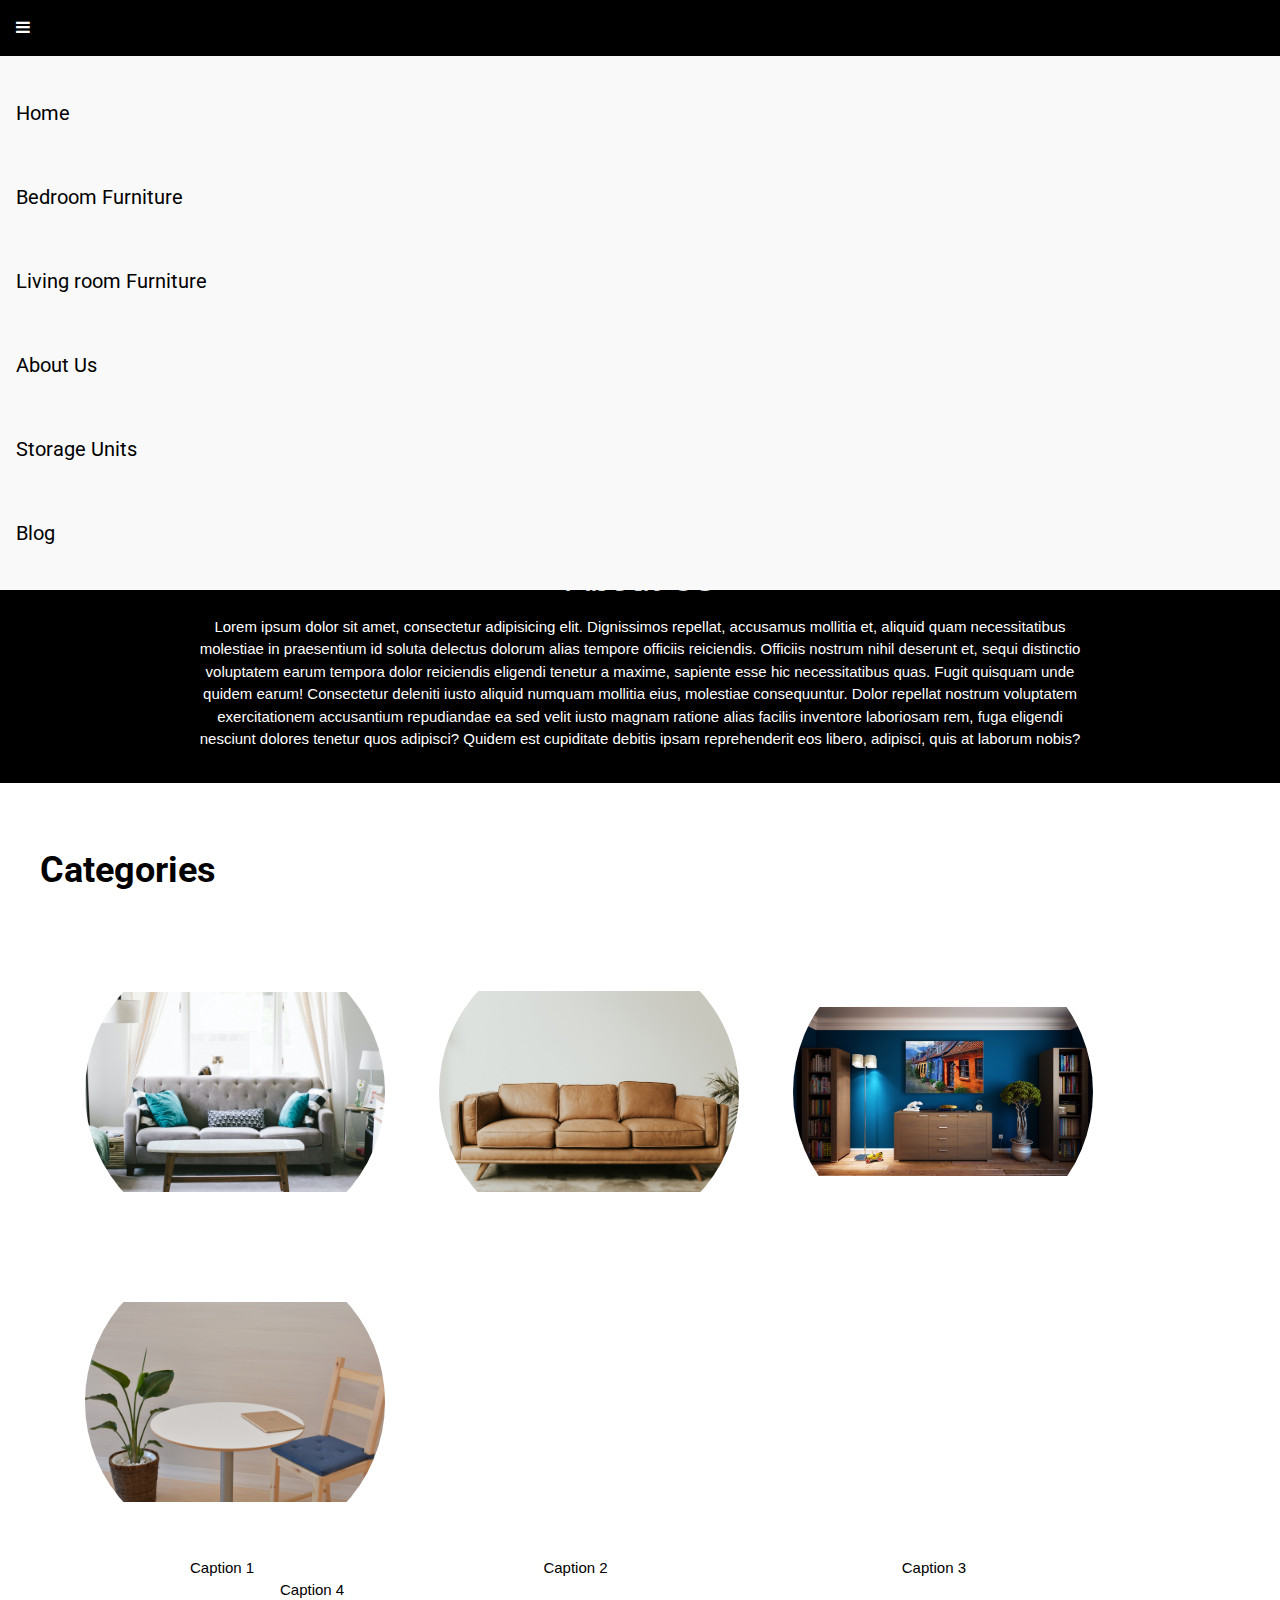
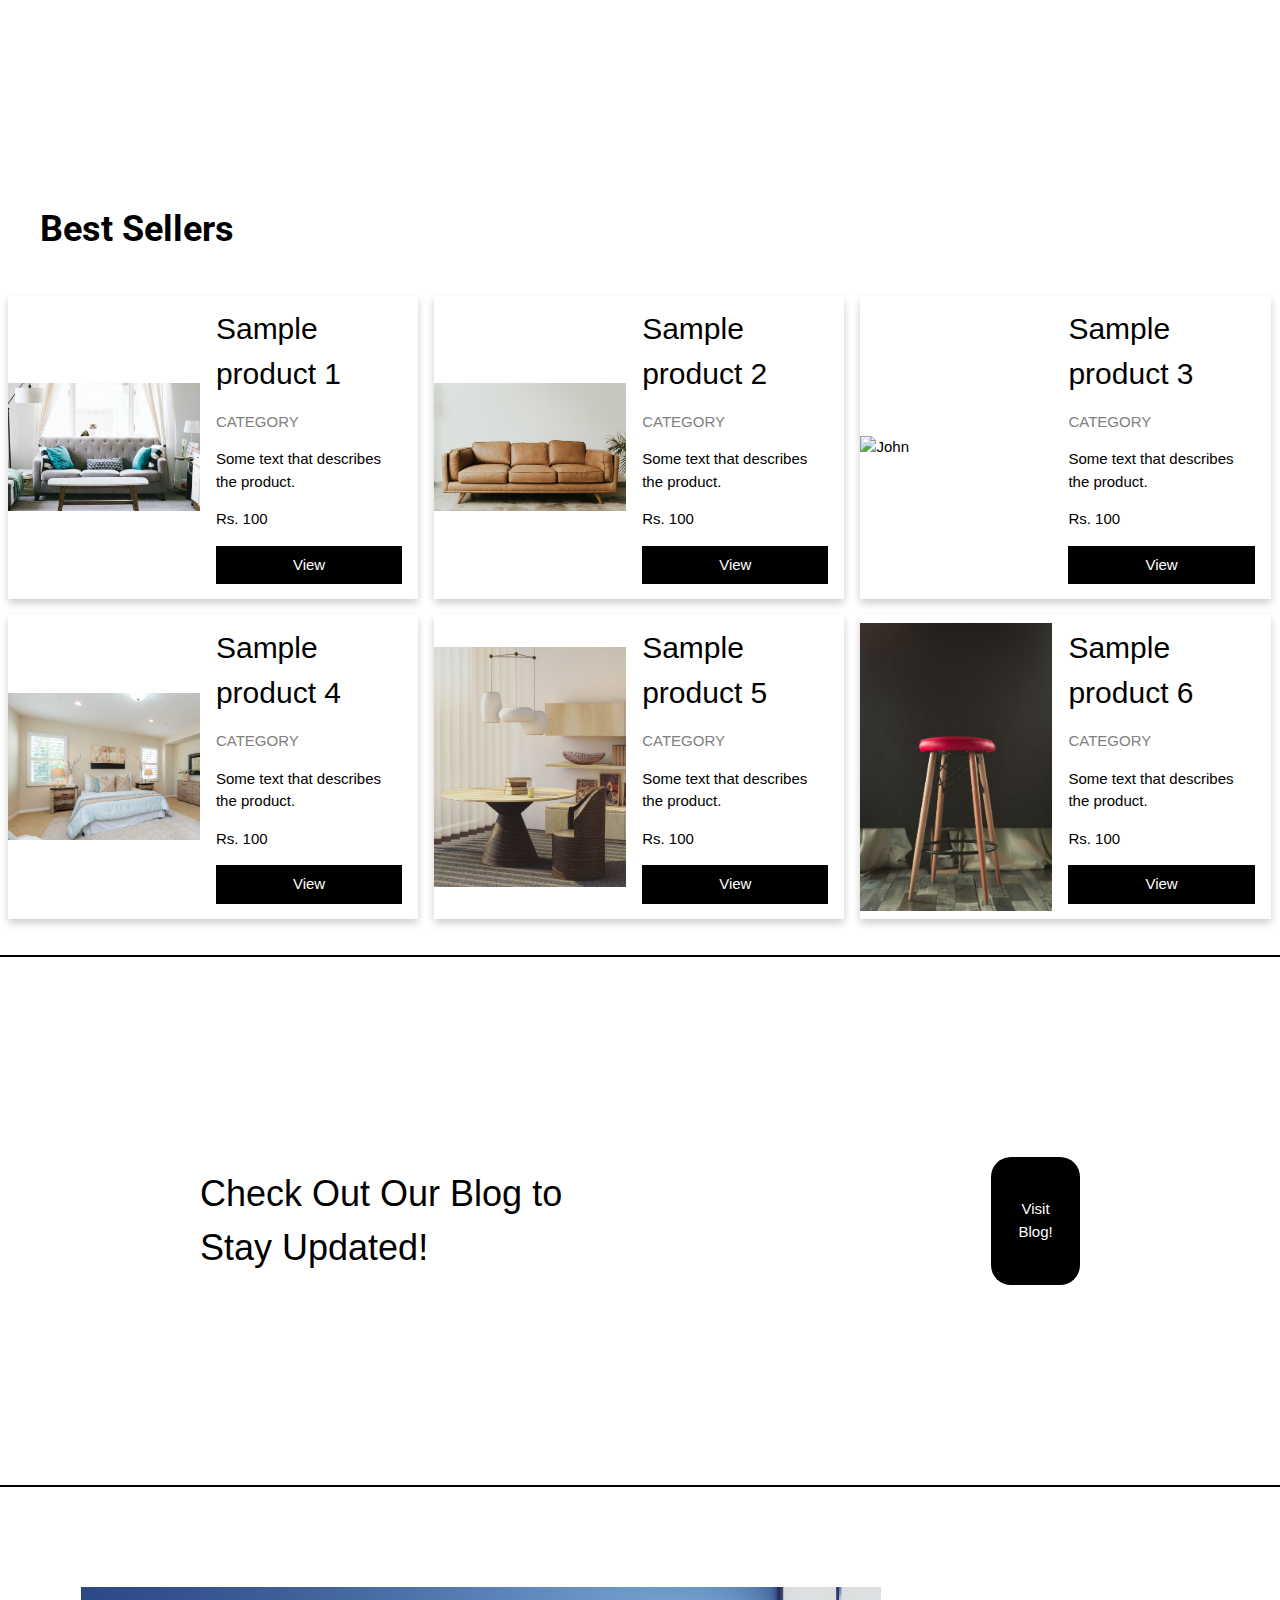
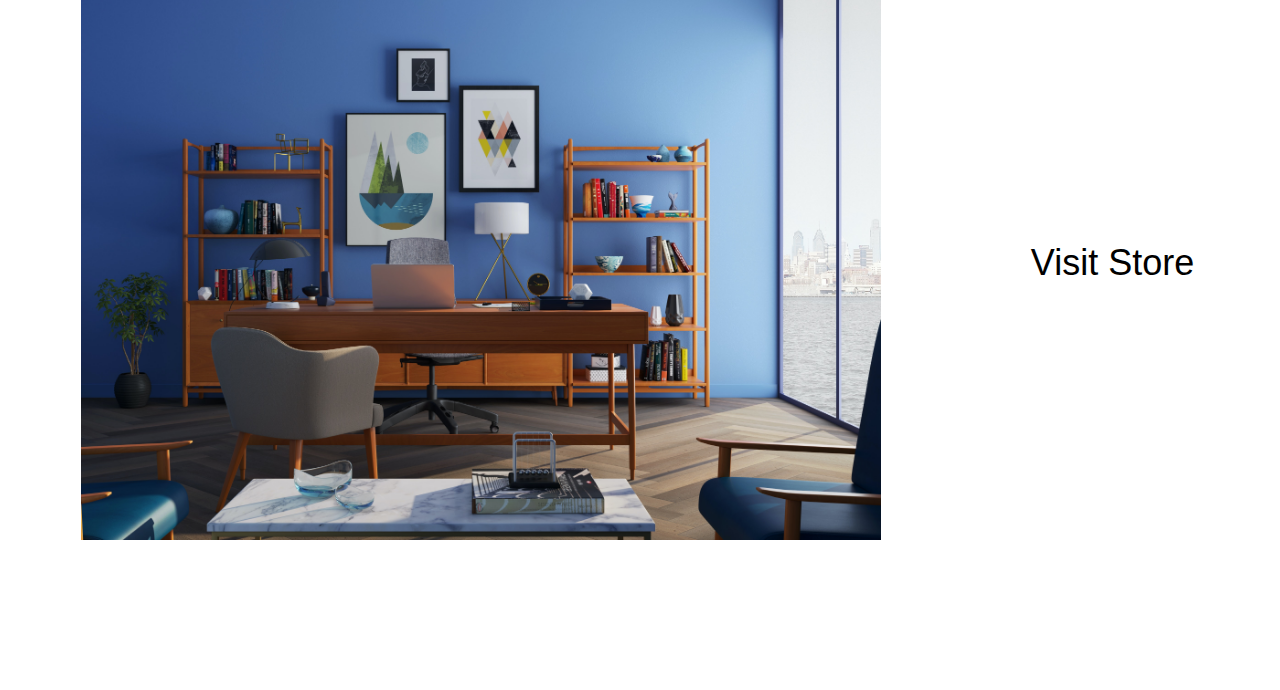
==== commit 67f2c1b9: "fixed best sellers image issues" ====
--- a/index.html
+++ b/index.html
@@ -133,7 +133,7 @@
         <div class="row">
             <div class="column">
                 <div class="card">
-                    <img src="IMG/BESTSELLERS/1.jpg" alt="Jane" style="width:511px">
+                    <img src="IMG/BESTSELLERS/1.jpg" alt="Jane" class="bestsellerimg">
                     <div class="container">
                         <h2>Sample product 1</h2>
                         <p class="title">CATEGORY</p>
@@ -146,7 +146,7 @@
 
             <div class="column">
                 <div class="card">
-                    <img src="IMG/BESTSELLERS/2.jpg" alt="Mike" style="width:511px">
+                    <img src="IMG/BESTSELLERS/2.jpg" alt="Mike" class="bestsellerimg">
                     <div class="container">
                         <h2>Sample product 2</h2>
                         <p class="title">CATEGORY</p>
@@ -159,7 +159,7 @@
 
             <div class="column">
                 <div class="card">
-                    <img src="IMG/BESTSELLERS/4.jpg" alt="John" style="width:511px">
+                    <img src="IMG/BESTSELLERS/4.jpg" alt="John" class="bestsellerimg">
                     <div class="container">
                         <h2>Sample product 3</h2>
                         <p class="title">CATEGORY</p>
@@ -175,7 +175,7 @@
         <div class="row">
             <div class="column">
                 <div class="card">
-                    <img src="IMG/BESTSELLERS/5.jpg" alt="Jane" style="width:511px">
+                    <img src="IMG/BESTSELLERS/5.jpg" alt="Jane" class="bestsellerimg">
                     <div class="container">
                         <h2>Sample product 4</h2>
                         <p class="title">CATEGORY</p>
@@ -188,7 +188,7 @@
 
             <div class="column">
                 <div class="card">
-                    <img src="IMG/BESTSELLERS/6.jpg" alt="Mike" style="width:511px">
+                    <img src="IMG/BESTSELLERS/6.jpg" alt="Mike" class="bestsellerimg">
                     <div class="container">
                         <h2>Sample product 5</h2>
                         <p class="title">CATEGORY</p>
@@ -201,8 +201,7 @@
 
             <div class="column">
                 <div class="card">
-                    <img src="IMG/BESTSELLERS/3.jpg" alt="John"
-                        style="width:511px; height: 340px; object-fit: scale-down;">
+                    <img src="IMG/BESTSELLERS/3.jpg" alt="John" class="bestsellerimg">
                     <div class="container">
                         <h2>Sample product 6</h2>
                         <p class="title">CATEGORY</p>
--- a/CSS/style.css
+++ b/CSS/style.css
@@ -184,6 +184,10 @@
 
 .card {
     box-shadow: 0 4px 8px 0 rgba(0, 0, 0, 0.2);
+    display: flex;
+    flex-direction: row;
+    align-items: center;
+    justify-content: center;
 }
 
 .container {
@@ -252,11 +256,7 @@
     background-color: #575757;
 }
 
-.bestSellers img {
-    width: 511px;
-    height: 340px;
-    object-fit: scale-down;
-}
+
 
 /* Store Section */
 .storeSection {
@@ -386,8 +386,14 @@
     display: none;
 }
 
+.bestSellers img {
+    overflow-x: hidden;
+    width: 33.3vw;
+    overflow: hidden;
+}
+
 /* MEDIA QUERIES */
-@media (max-width: 1200px) {
+@media (max-width: 1400px) {
     .mobileNavigation {
         display: block;
     }
@@ -474,4 +480,10 @@
         display: none;
     }
 
-}+    .bestSellers img {
+        overflow-x: hidden;
+        width: 20vw;
+    }
+}
+
+/* check. */